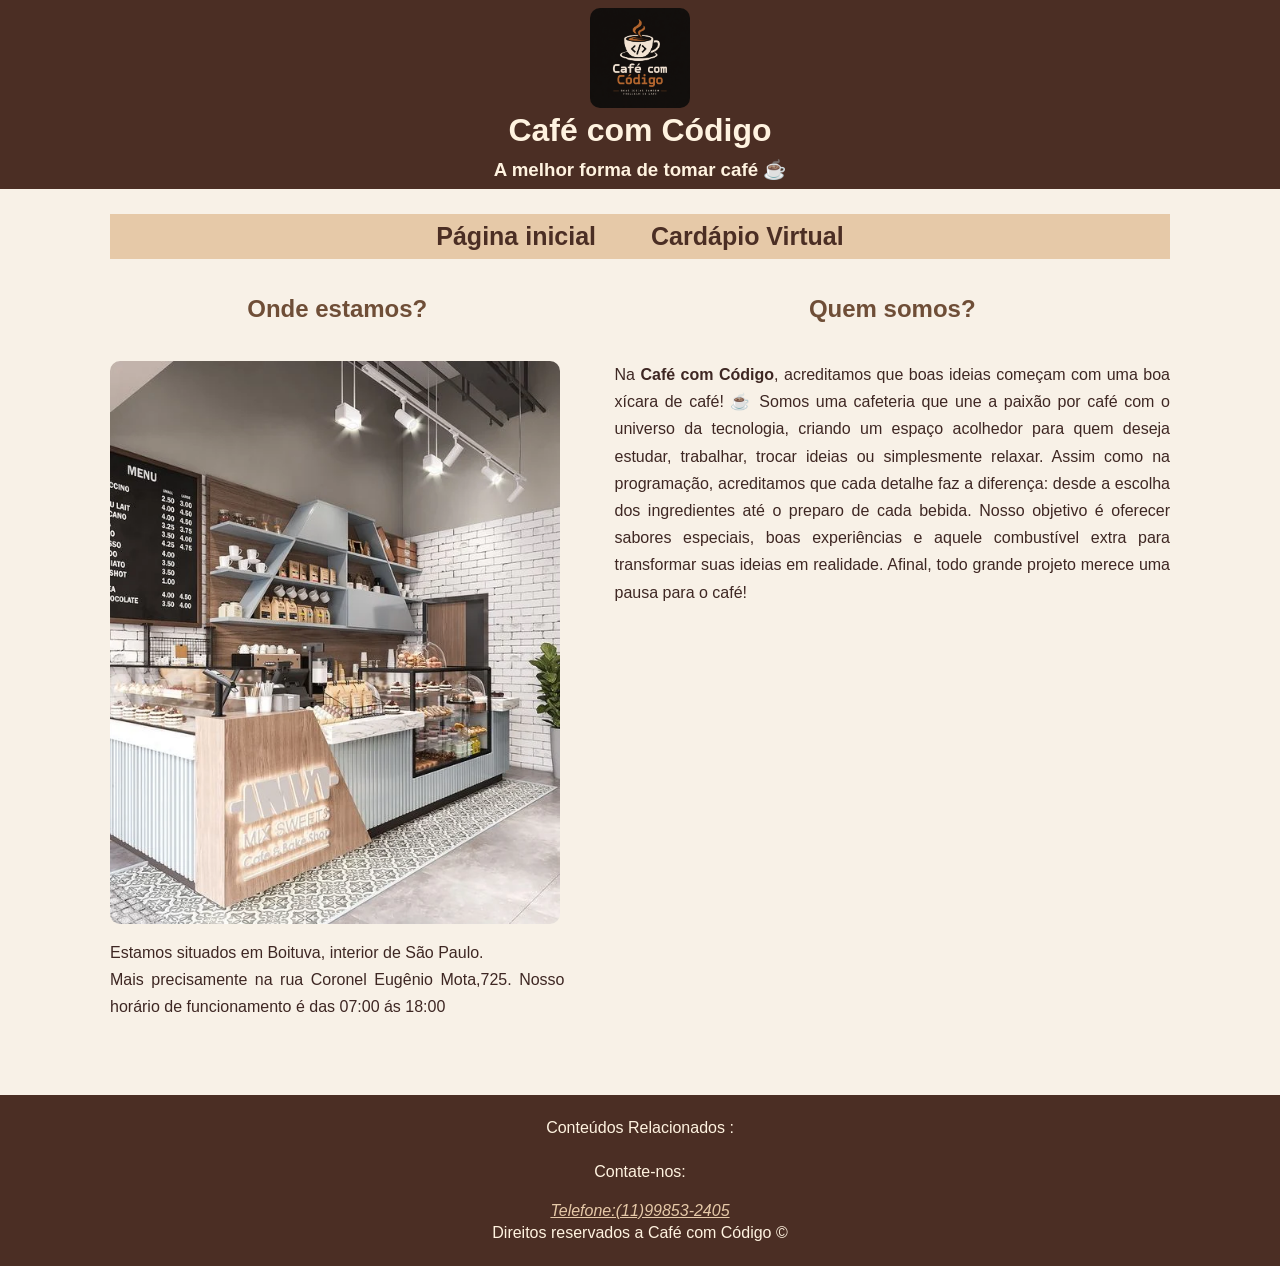
==== index.html @ b9027606 "Adiciona site inicial Projeto Pratico" ====
<!DOCTYPE html>
<html lang="pt-br">

<head>
    <meta charset="UTF-8">
    <meta name="viewport" content="width=device-width, initial-scale=1.0">
    <title>Café com código</title>
    <link rel="short icon" href="imagens/favicon-32x32.png">
    <link rel="stylesheet" type="text/css" href="estilos/index.css">
</head>

<body>
    <header>
        <figure>
            <figcaption>
                <img class="logo" src="imagens/logo.png" alt="logo do site">
            </figcaption>
        </figure>
        <h1>Café com Código</h1>
        <h3>A melhor forma de tomar café ☕</h3>
    </header>
    <main class="principal">
        <nav>
            <ul>
                <li><a class="nav" href="index.html">Página inicial</a></li>
                <li><a class="nav" href="paginas/cardapio.html">Cardápio Virtual</a></li>
            </ul>
        </nav>
        <br><br>
        <section id="secao">
            <article class="sobre">
                <h2>Quem somos?</h2><br>
                <p class="paragrafo">
                    Na <strong>Café com Código</strong>, acreditamos que boas ideias começam com uma boa xícara de café!
                    ☕
                    Somos uma cafeteria que une a paixão por café com o universo da tecnologia, criando um espaço
                    acolhedor para quem deseja estudar, trabalhar, trocar ideias ou simplesmente relaxar.
                    Assim como na programação, acreditamos que cada detalhe faz a diferença: desde a escolha dos
                    ingredientes até o preparo de cada bebida.
                    Nosso objetivo é oferecer sabores especiais, boas experiências e aquele combustível extra para
                    transformar suas ideias em realidade.
                    Afinal, todo grande projeto merece uma pausa para o café!
                </p>
            </article>
        
            <article class="local">
                <h2>Onde estamos?</h2>
                <br />
                <figure>
                    <figcaption>
                        <img class="img_cafeteria" src="imagens/image.webp" alt="imagem da cafeteria">
                    </figcaption>
                </figure>
                <p>
                    Estamos situados em Boituva, interior de São Paulo.<br />
                    Mais precisamente na rua Coronel Eugênio Mota,725. Nosso horário de
                    funcionamento é das 07:00 ás 18:00
                </p>
            </article>
        </section>
    </main>
    <footer>
        <p>Conteúdos Relacionados : </p> <br>
        <p>Contate-nos:</p> <br>
        <address>
            <a class="footer" href="11998532405">Telefone:(11)99853-2405</a>
        </address>
        <p>Direitos reservados a Café com Código ©</p>
    </footer>
</body>

</html>
---- estilos/index.css ----
/* Configurações gerais da página */
* {
    margin: 0;
    padding: 0;
    box-sizing: border-box;
}

/* Corpo do site */
body {
    font-family: Arial, sans-serif;
    background-color: #f8f1e7;
    color: #3e2723;
}

/* Cabeçalho */
header {
    background-color: #4b2e24;
    color: #fff3e0;
    text-align: center;
    padding: 8px;
}

/* Logo */
header img {
    width: 100px;
    border-radius: 10px;
    margin-bottom: 0;
}

/* Título principal */
header h1 {
    font-size: 32px;
    margin-bottom: 10px;
}

/* Frase abaixo do título */
header p {
    font-size: 16px;
    color: #e6c9a8;
}

/* Menu de navegação */
nav {
    background-color: #e6c9a8;
    text-align: center;
    padding: 8px;
}

/* Links do menu */
nav a {
    color: #4b2e24;
    text-decoration: none;
    margin: 0 15px;
    font-weight: bold;
    font-size: 25px;
}

/* Efeito ao passar o mouse */
nav a:hover {
    color: #a65e2e;
}

/* Conteúdo principal */
main {
    max-width: 1000px;
    margin: 30px auto;
    padding: 20px;
}

/* Títulos das seções */
h2 {
    text-align: center;
    margin-bottom: 20px;
    color: #6f4e37;
}

/* Parágrafos */
p {
    line-height: 1.6;
}

/* Imagens do conteúdo */
main img {
    max-width: 100%;
    height: auto;
    display: block;
    margin: 20px auto;
    border-radius: 10px;
}

/* Rodapé */
footer {
    background-color: #4b2e24;
    color: #fff3e0;
    text-align: center;
    padding: 20px;
    margin-top: 50px;
}

/* Links do rodapé */
footer a {
    color: #e6c9a8;
}

/* Área principal do site */
.principal, .cardapio {
    max-width: 1100px;
    margin: 15px auto;
    padding: 10px 20px;
}

/* Menu de navegação */
nav ul {
    display: flex;
    justify-content: center;
    gap: 25px;
    list-style: none;
    margin-bottom: 0;
}

/* Seção com as duas colunas */
#secao {
    display: flex;
    justify-content: space-between;
    align-items: flex-start;
    gap: 50px;
}

/* Coluna da esquerda: localização */
.local {
    width: 45%;
    order: 1;
}

/* Coluna da direita: apresentação */
.sobre {
    width: 55%;
    order: 2;
}

/* Títulos */
#secao h2 {
    color: #6f4e37;
    margin-bottom: 20px;
}

/* Parágrafos */
#secao p {
    line-height: 1.7;
    text-align: justify;
}

/* Imagem da cafeteria */
.img_cafeteria {
    width: 100%;
    max-width: 450px;
    height: auto;
    display: block;
    margin: 0 0 15px 0;
    border-radius: 10px;
}


/* Página ocupa pelo menos a altura da tela */
body {
    min-height: 100vh;
    display: flex;
    flex-direction: column;
}

/* O conteúdo ocupa o espaço disponível */
main {
    flex: 1;
}
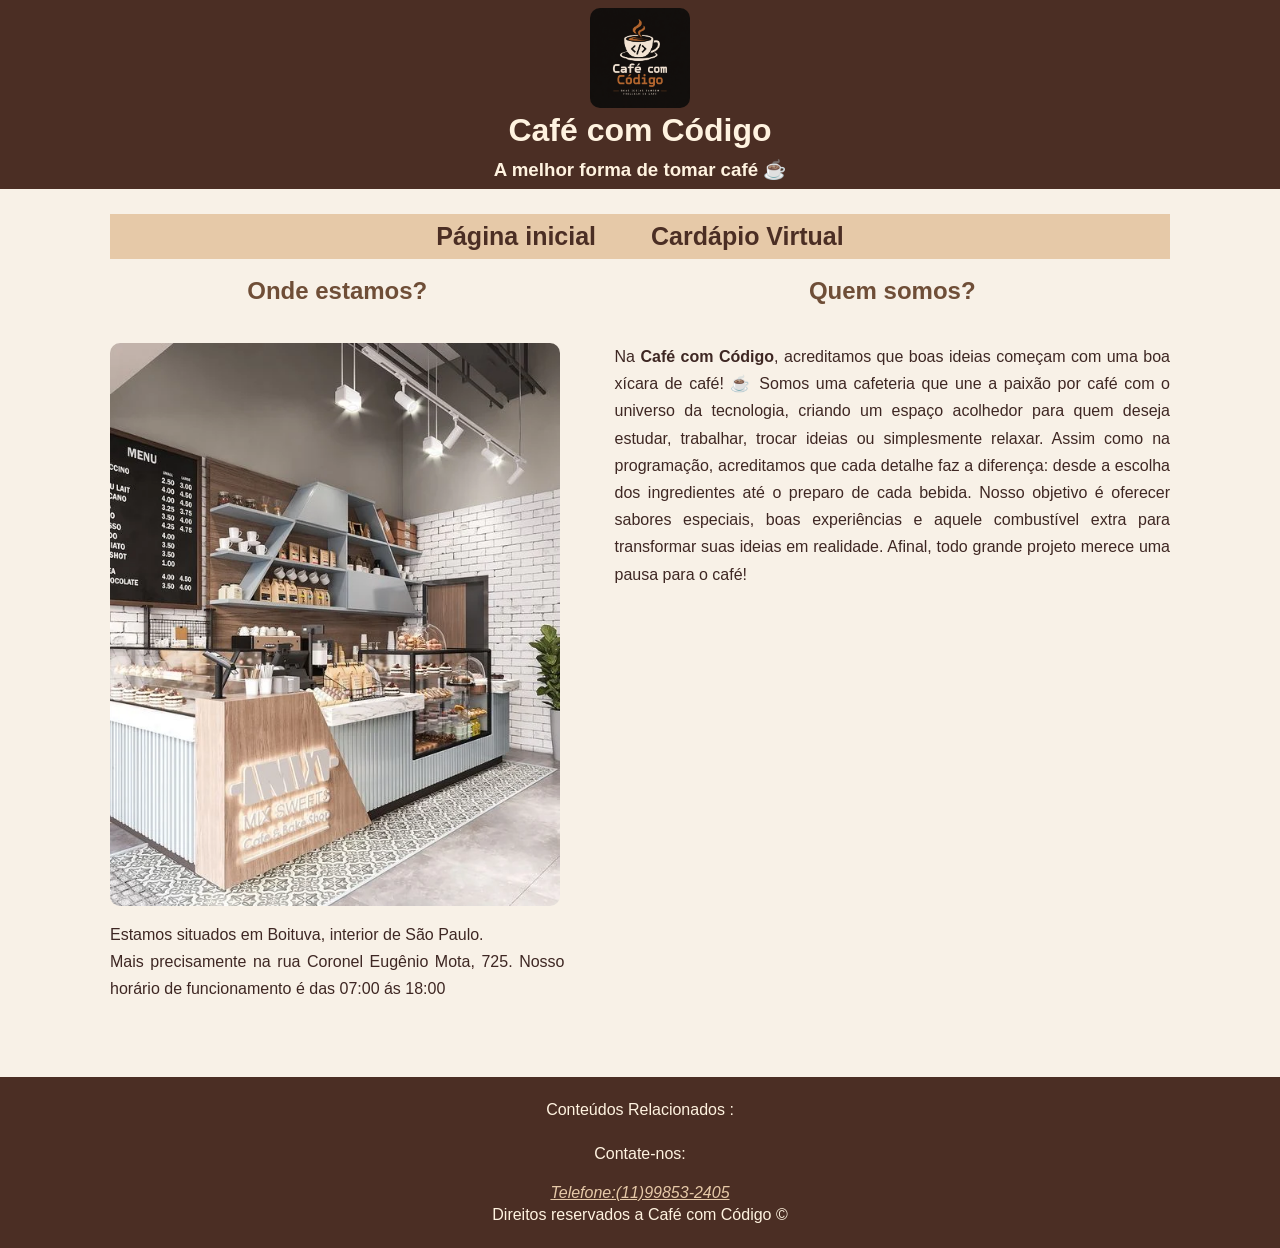
==== commit 677a3a3b: "feat: adiciona comentarios nos codigos" ====
--- a/index.html
+++ b/index.html
@@ -1,38 +1,34 @@
-<!DOCTYPE html>
-<html lang="pt-br">
+<!--assim que criar a estrutura inicial com "!" efetuar um commit-->
+<!DOCTYPE html> <!--Informa ao navegador que estamos usando HTML5-->
+<html lang="pt-br"> <!-- Inicia o documento HTML e define o idioma como português do Brasil -->
 
-<head>
-    <meta charset="UTF-8">
-    <meta name="viewport" content="width=device-width, initial-scale=1.0">
-    <title>Café com código</title>
-    <link rel="short icon" href="imagens/favicon-32x32.png">
-    <link rel="stylesheet" type="text/css" href="estilos/index.css">
-</head>
+<head> <!-- Contém configurações e informações sobre a página -->
+    <meta charset="UTF-8"> <!-- Permite exibir corretamente acentos e caracteres especiais -->
+    <meta name="viewport" content="width=device-width, initial-scale=1.0"> <!-- Adapta a largura da página à tela do dispositivo -->
+    <title>Café com código</title> <!-- Define o título exibido na aba do navegador -->
+    <!--<link rel="short icon" href="imagens/favicon-32x32.png"> verificar se vai dar tempo -->
+    <link rel="stylesheet" href="estilos/index.css"> <!-- Conecta o HTML ao arquivo CSS que controla a aparência -->
+</head> <!-- Encerra as configurações da página -->
 
-<body>
-    <header>
-        <figure>
-            <figcaption>
-                <img class="logo" src="imagens/logo.png" alt="logo do site">
-            </figcaption>
-        </figure>
-        <h1>Café com Código</h1>
-        <h3>A melhor forma de tomar café ☕</h3>
+<body>  <!-- Contém todo o conteúdo visível da página -->
+    <header>  <!-- Define o cabeçalho do site -->
+        <img class="logo" src="imagens/logo.png" alt="logo do site"> <!-- Exibe a logo; class identifica o elemento no CSS, src indica a imagem e alt fornece uma descrição alternativa -->
+        <h1>Café com Código</h1> <!-- Define o título principal da página -->
+        <h3>A melhor forma de tomar café ☕</h3> <!-- Define um subtitulo, usado aqui para exibir um slogan -->
     </header>
-    <main class="principal">
-        <nav>
-            <ul>
-                <li><a class="nav" href="index.html">Página inicial</a></li>
-                <li><a class="nav" href="paginas/cardapio.html">Cardápio Virtual</a></li>
+    <main class="principal">  <!-- Identifica o conteúdo principal; class permite aplicar estilos CSS específicos -->
+        <nav> <!-- Agrupa os links de navegação entre as páginas -->
+            <ul> <!-- Cria uma lista não ordenada, normalmente exibida com marcadores -->
+                <li><a class="nav" href="index.html">Página inicial</a></li> <!-- li representa um item da lista; a cria um link e href indica o destino -->
+                <li><a class="nav" href="paginas/cardapio.html">Cardápio Virtual</a></li> <!-- Link para o HTML do cardápio, localizado na pasta paginas -->
             </ul>
         </nav>
-        <br><br>
-        <section id="secao">
-            <article class="sobre">
-                <h2>Quem somos?</h2><br>
-                <p class="paragrafo">
-                    Na <strong>Café com Código</strong>, acreditamos que boas ideias começam com uma boa xícara de café!
-                    ☕
+        <br>  <!-- Insere uma quebra de linha para criar espaçamento visual -->
+        <section id="secao"> <!-- Agrupa conteúdos relacionados; id identifica exclusivamente esta seção para o CSS ou JavaScript -->
+            <article class="sobre"> <!-- Agrupa o conteúdo de apresentação da cafeteria -->
+                <h2>Quem somos?</h2><br>  <!-- Define o título da apresentação e insere uma quebra de linha -->
+                <p class="paragrafo"> <!-- Inicia um parágrafo; class permite personalizar sua aparência no CSS -->
+                    Na <strong>Café com Código</strong>, acreditamos que boas ideias começam com uma boa xícara de café! ☕ <!-- strong dá importância ao texto e normalmente o exibe em negrito -->
                     Somos uma cafeteria que une a paixão por café com o universo da tecnologia, criando um espaço
                     acolhedor para quem deseja estudar, trabalhar, trocar ideias ou simplesmente relaxar.
                     Assim como na programação, acreditamos que cada detalhe faz a diferença: desde a escolha dos
@@ -43,30 +39,28 @@
                 </p>
             </article>
         
-            <article class="local">
+            <article class="local"> <!-- Agrupa as informações sobre a localização da cafeteria -->
                 <h2>Onde estamos?</h2>
                 <br />
-                <figure>
-                    <figcaption>
-                        <img class="img_cafeteria" src="imagens/image.webp" alt="imagem da cafeteria">
-                    </figcaption>
-                </figure>
+                <img class="img_cafeteria" src="imagens/image.webp" alt="imagem da cafeteria">
                 <p>
                     Estamos situados em Boituva, interior de São Paulo.<br />
-                    Mais precisamente na rua Coronel Eugênio Mota,725. Nosso horário de
+                    Mais precisamente na rua Coronel Eugênio Mota, 725. Nosso horário de
                     funcionamento é das 07:00 ás 18:00
                 </p>
             </article>
         </section>
     </main>
-    <footer>
+    <!--assim que terminar o main, commitar-->
+    <footer> <!-- Define o rodapé do site -->
         <p>Conteúdos Relacionados : </p> <br>
         <p>Contate-nos:</p> <br>
-        <address>
+        <address> <!-- Identifica informações de contato relacionadas à página -->
             <a class="footer" href="11998532405">Telefone:(11)99853-2405</a>
         </address>
         <p>Direitos reservados a Café com Código ©</p>
     </footer>
+    <!--assim que terminar o footer, commitar-->
 </body>
 
 </html>
--- a/estilos/index.css
+++ b/estilos/index.css
@@ -1,13 +1,16 @@
-/* Configurações gerais da página */
+
+/* Configurações gerais que serão aplicadas e todos os elementos da pagina*/
 * {
-    margin: 0;
-    padding: 0;
-    box-sizing: border-box;
+    margin: 0; /* Remove as margens padrão dos elementos */
+    padding: 0; /* Remove o espaçamento interno padrão dos elementos */
+    box-sizing: border-box; /* Faz a largura e a altura incluírem o conteúdo, o padding e a borda */
 }
 
-/* Corpo do site */
 body {
-    font-family: Arial, sans-serif;
+    min-height: 100vh; /* Garante que o body tenha pelo menos a altura da tela */
+    display: flex; /* permite organizar os elementos filhos de um elemento */
+    flex-direction: column;  /* Organiza os elementos filhos (que ficam dentro de body) em uma coluna, de cima para baixo */
+    font-family: Arial, sans-serif;  /* Define a fonte do texto; sans-serif é uma alternativa caso Arial não esteja disponível */
     background-color: #f8f1e7;
     color: #3e2723;
 }
@@ -17,75 +20,104 @@
     background-color: #4b2e24;
     color: #fff3e0;
     text-align: center;
-    padding: 8px;
+    padding: 8px; /* Cria um espaçamento interno de 8px em todos os lados */
 }
 
-/* Logo */
 header img {
     width: 100px;
     border-radius: 10px;
-    margin-bottom: 0;
 }
 
-/* Título principal */
 header h1 {
     font-size: 32px;
-    margin-bottom: 10px;
+    margin-bottom: 10px; /* Cria 10px de espaço abaixo do título */
 }
 
-/* Frase abaixo do título */
-header p {
-    font-size: 16px;
-    color: #e6c9a8;
-}
-
-/* Menu de navegação */
+/* Navegação */
 nav {
     background-color: #e6c9a8;
     text-align: center;
-    padding: 8px;
+    padding: 8px; /* Cria espaçamento interno de 8px */
 }
 
-/* Links do menu */
+nav ul {
+    display: flex; /* Ativa o sistema flexivel para organizar os cartões */
+    justify-content: center; /* Centraliza os itens horizontalmente */
+    gap: 25px; /* Define 25px de espaço entre os itens */
+    list-style: none; /* Remove os marcadores padrão da lista */
+}
+
 nav a {
     color: #4b2e24;
     text-decoration: none;
-    margin: 0 15px;
-    font-weight: bold;
+    margin: 0 15px; /* Define 0 de margem vertical e 15px de margem horizontal */
+    font-weight: bold; /* Deixa o texto em negrito */
     font-size: 25px;
 }
 
-/* Efeito ao passar o mouse */
 nav a:hover {
-    color: #a65e2e;
+    color: #a65e2e; /* Muda a cor do link durante o hover */
 }
 
 /* Conteúdo principal */
 main {
-    max-width: 1000px;
-    margin: 30px auto;
-    padding: 20px;
+    flex: 1; /* Permite que o conteúdo principal ocupe o espaço livre na coluna do body, ajuda a manter o rodape na parte inferior da tela, para que ele nao fique colado no main */
 }
 
-/* Títulos das seções */
+.principal,
+.cardapio { /* Seleciona os elementos que possuem a classe principal ou cardapio */
+    max-width: 1100px;
+    width: 100%;
+    margin: 15px auto; /*Cria 15px de margem vertical e centraliza horizontalmente com auto para que nosso main fique centralizado*/
+    padding: 10px 20px; /* Cria 10px de espaço interno vertical e 20px horizontal */
+}
+
 h2 {
     text-align: center;
-    margin-bottom: 20px;
     color: #6f4e37;
+    margin-bottom: 20px; /* Cria 20px de espaço abaixo do título */
 }
 
-/* Parágrafos */
 p {
-    line-height: 1.6;
+    line-height: 1.6; /* Define a altura das linhas para melhorar a leitura */
 }
 
 /* Imagens do conteúdo */
 main img {
+    display: block;  /* Faz a imagem se comportar como um bloco */
     max-width: 100%;
-    height: auto;
-    display: block;
-    margin: 20px auto;
+    height: auto; /* Mantém a proporção original da imagem */
+    margin: 20px auto;  /* Cria 20px de margem vertical e centraliza horizontalmente */
     border-radius: 10px;
+}
+
+/* Página inicial: apresentação e localização */
+#secao {
+    display: flex;
+    justify-content: space-between; /* Distribui os elementos, deixando espaço entre eles */
+    align-items: flex-start; /* Alinha os elementos pelo início do eixo vertical */
+    gap: 50px; /* Define 50px de espaço entre os elementos filhos */
+}
+
+.local {
+    width: 45%;
+    order: 1; /* Define a posição deste elemento na ordem do Flexbox */
+} 
+
+.sobre {
+    width: 55%;
+    order: 2; /* Define a posição deste elemento depois do elemento com order: 1 */
+}
+
+#secao p {
+    line-height: 1.7; /* Aumenta o espaçamento entre as linhas desses parágrafos */
+    text-align: justify; /* Alinha o texto às margens esquerda e direita */
+}
+
+.img_cafeteria {
+    width: 100%;
+    max-width: 450px;
+    margin: 0 0 15px; /* Define 0 em cima, 0 nas laterais e 15px embaixo */
 }
 
 /* Rodapé */
@@ -94,81 +126,10 @@
     color: #fff3e0;
     text-align: center;
     padding: 20px;
-    margin-top: 50px;
+    margin-top: 50px; /* Cria 50px de espaço acima do rodapé */
+
 }
 
-/* Links do rodapé */
 footer a {
     color: #e6c9a8;
 }
-
-/* Área principal do site */
-.principal, .cardapio {
-    max-width: 1100px;
-    margin: 15px auto;
-    padding: 10px 20px;
-}
-
-/* Menu de navegação */
-nav ul {
-    display: flex;
-    justify-content: center;
-    gap: 25px;
-    list-style: none;
-    margin-bottom: 0;
-}
-
-/* Seção com as duas colunas */
-#secao {
-    display: flex;
-    justify-content: space-between;
-    align-items: flex-start;
-    gap: 50px;
-}
-
-/* Coluna da esquerda: localização */
-.local {
-    width: 45%;
-    order: 1;
-}
-
-/* Coluna da direita: apresentação */
-.sobre {
-    width: 55%;
-    order: 2;
-}
-
-/* Títulos */
-#secao h2 {
-    color: #6f4e37;
-    margin-bottom: 20px;
-}
-
-/* Parágrafos */
-#secao p {
-    line-height: 1.7;
-    text-align: justify;
-}
-
-/* Imagem da cafeteria */
-.img_cafeteria {
-    width: 100%;
-    max-width: 450px;
-    height: auto;
-    display: block;
-    margin: 0 0 15px 0;
-    border-radius: 10px;
-}
-
-
-/* Página ocupa pelo menos a altura da tela */
-body {
-    min-height: 100vh;
-    display: flex;
-    flex-direction: column;
-}
-
-/* O conteúdo ocupa o espaço disponível */
-main {
-    flex: 1;
-}
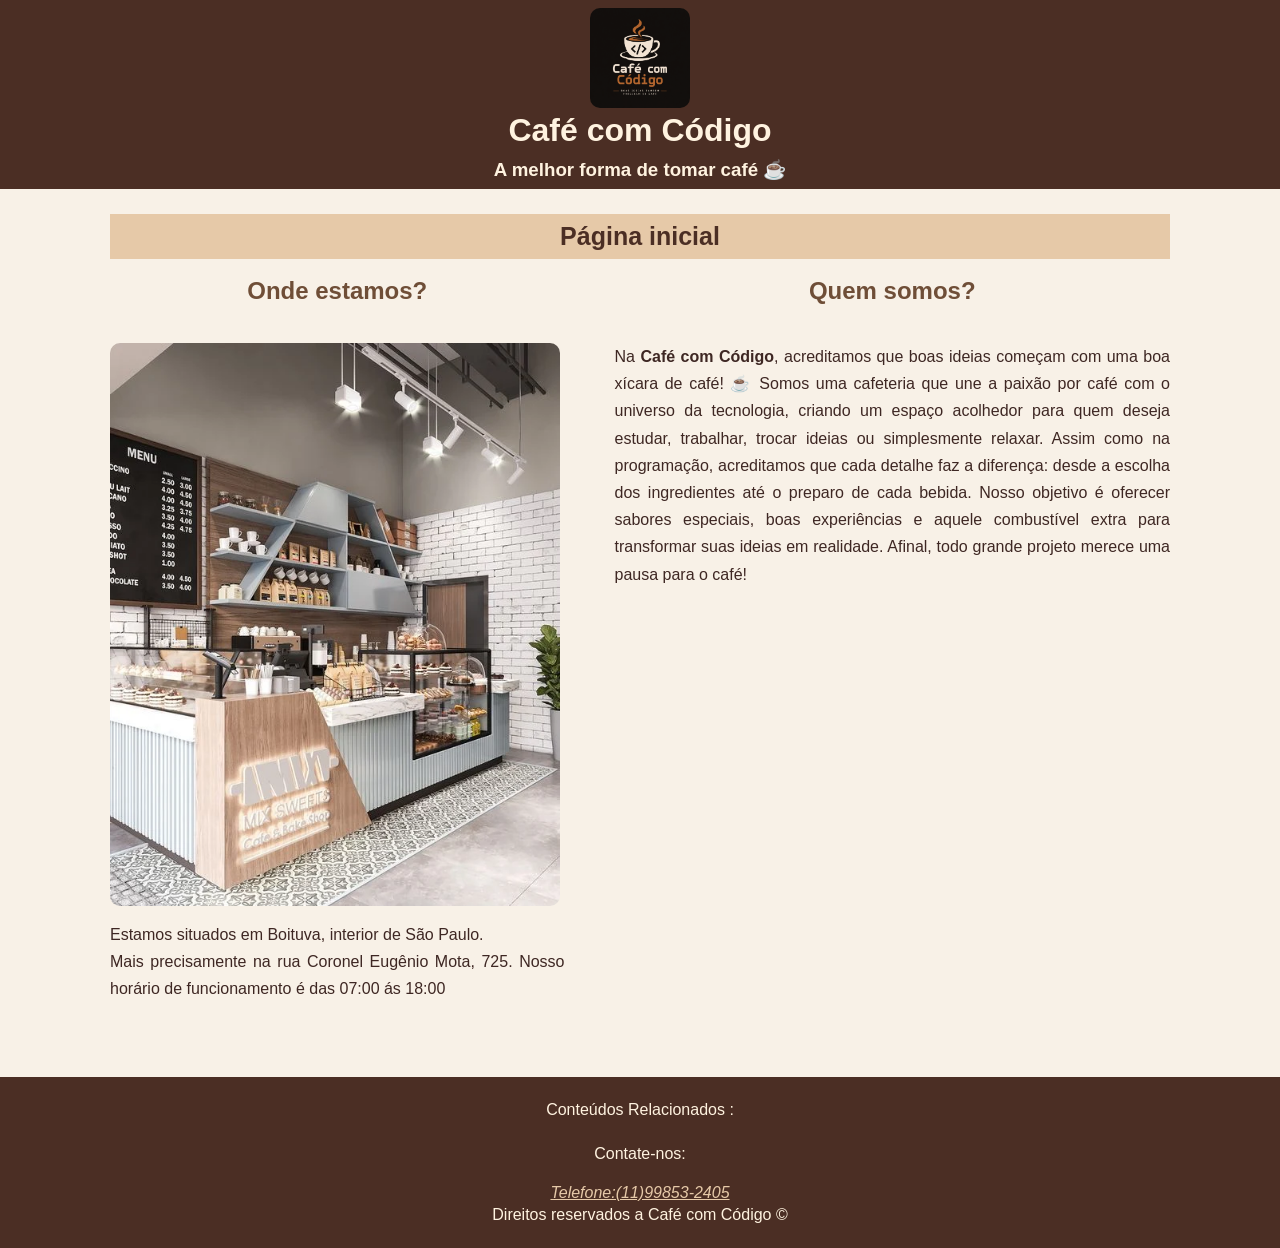
==== commit bf1604e2: "feat: adiciona cardapio" ====
--- a/index.html
+++ b/index.html
@@ -20,7 +20,7 @@
         <nav> <!-- Agrupa os links de navegação entre as páginas -->
             <ul> <!-- Cria uma lista não ordenada, normalmente exibida com marcadores -->
                 <li><a class="nav" href="index.html">Página inicial</a></li> <!-- li representa um item da lista; a cria um link e href indica o destino -->
-                <li><a class="nav" href="paginas/cardapio.html">Cardápio Virtual</a></li> <!-- Link para o HTML do cardápio, localizado na pasta paginas -->
+                <!-- Link para o HTML do cardápio, localizado na pasta paginas -->
             </ul>
         </nav>
         <br>  <!-- Insere uma quebra de linha para criar espaçamento visual -->
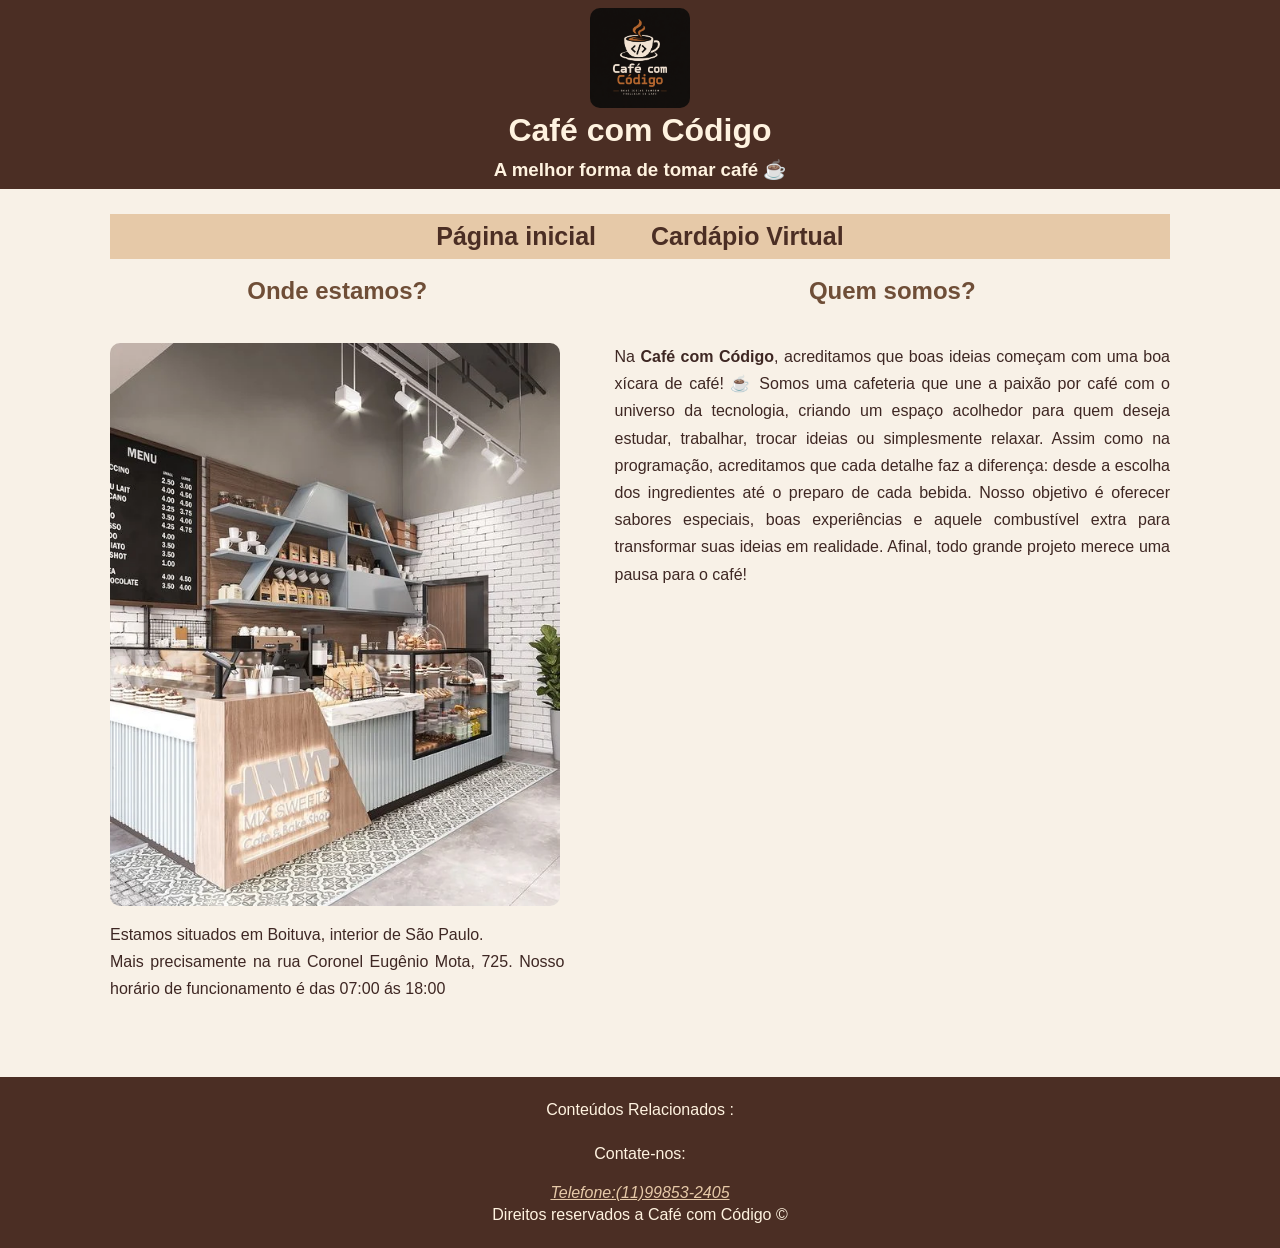
==== commit a1c79505: "fix: adiciona caminho cardapio" ====
--- a/index.html
+++ b/index.html
@@ -20,7 +20,7 @@
         <nav> <!-- Agrupa os links de navegação entre as páginas -->
             <ul> <!-- Cria uma lista não ordenada, normalmente exibida com marcadores -->
                 <li><a class="nav" href="index.html">Página inicial</a></li> <!-- li representa um item da lista; a cria um link e href indica o destino -->
-                <!-- Link para o HTML do cardápio, localizado na pasta paginas -->
+                <li><a class="nav" href="paginas/cardapio.html">Cardápio Virtual</a></li><!-- Link para o HTML do cardápio, localizado na pasta paginas -->
             </ul>
         </nav>
         <br>  <!-- Insere uma quebra de linha para criar espaçamento visual -->
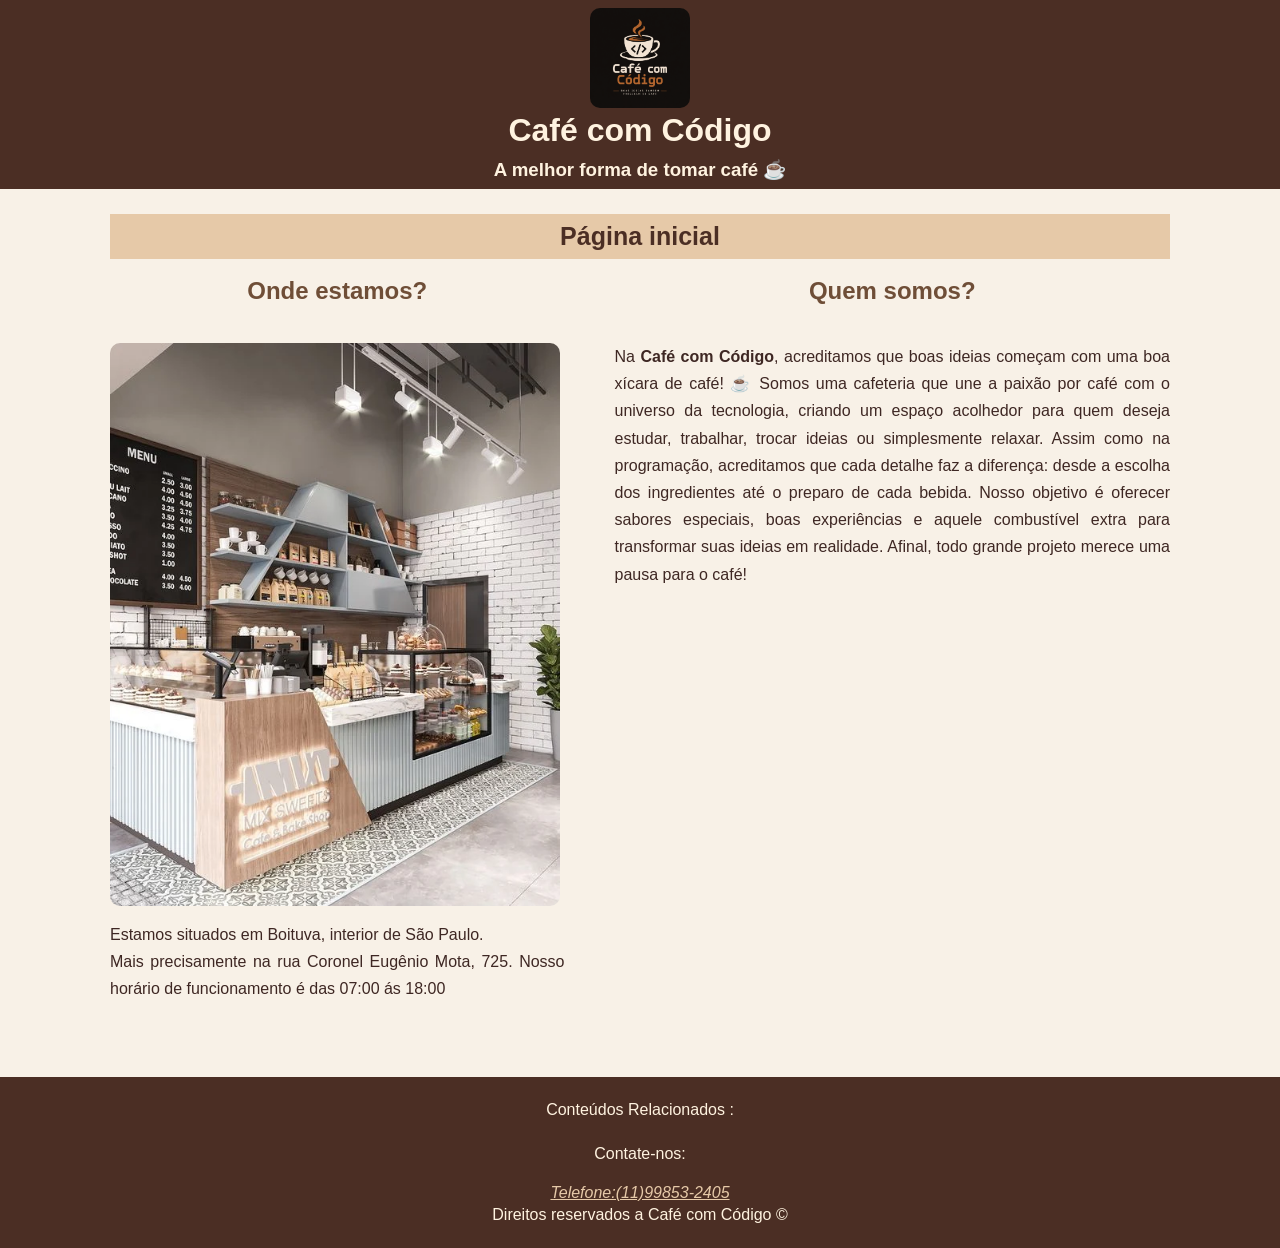
==== commit 1ef9c746: "retira link cardapio" ====
--- a/index.html
+++ b/index.html
@@ -20,7 +20,7 @@
         <nav> <!-- Agrupa os links de navegação entre as páginas -->
             <ul> <!-- Cria uma lista não ordenada, normalmente exibida com marcadores -->
                 <li><a class="nav" href="index.html">Página inicial</a></li> <!-- li representa um item da lista; a cria um link e href indica o destino -->
-                <li><a class="nav" href="paginas/cardapio.html">Cardápio Virtual</a></li><!-- Link para o HTML do cardápio, localizado na pasta paginas -->
+                <!-- Link para o HTML do cardápio, localizado na pasta paginas -->
             </ul>
         </nav>
         <br>  <!-- Insere uma quebra de linha para criar espaçamento visual -->
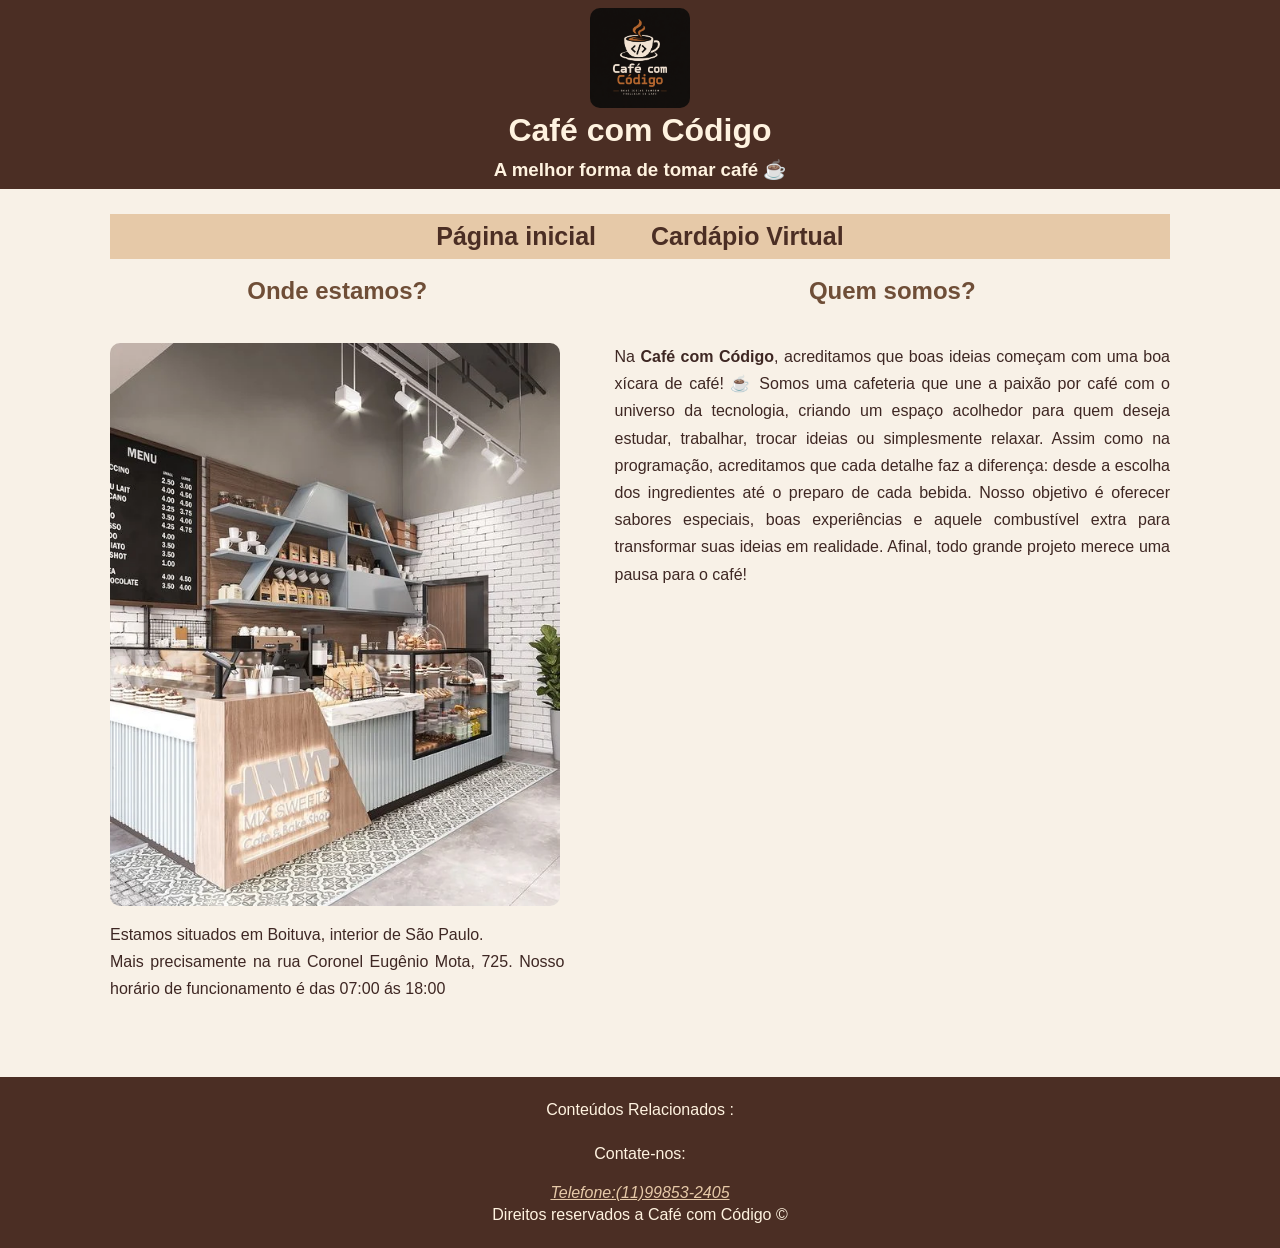
==== commit 15465d2f: "Merge branch 'Cardapio'" ====
--- a/index.html
+++ b/index.html
@@ -20,7 +20,7 @@
         <nav> <!-- Agrupa os links de navegação entre as páginas -->
             <ul> <!-- Cria uma lista não ordenada, normalmente exibida com marcadores -->
                 <li><a class="nav" href="index.html">Página inicial</a></li> <!-- li representa um item da lista; a cria um link e href indica o destino -->
-                <!-- Link para o HTML do cardápio, localizado na pasta paginas -->
+                <li><a class="nav" href="paginas/cardapio.html">Cardápio Virtual</a></li><!-- Link para o HTML do cardápio, localizado na pasta paginas -->
             </ul>
         </nav>
         <br>  <!-- Insere uma quebra de linha para criar espaçamento visual -->
